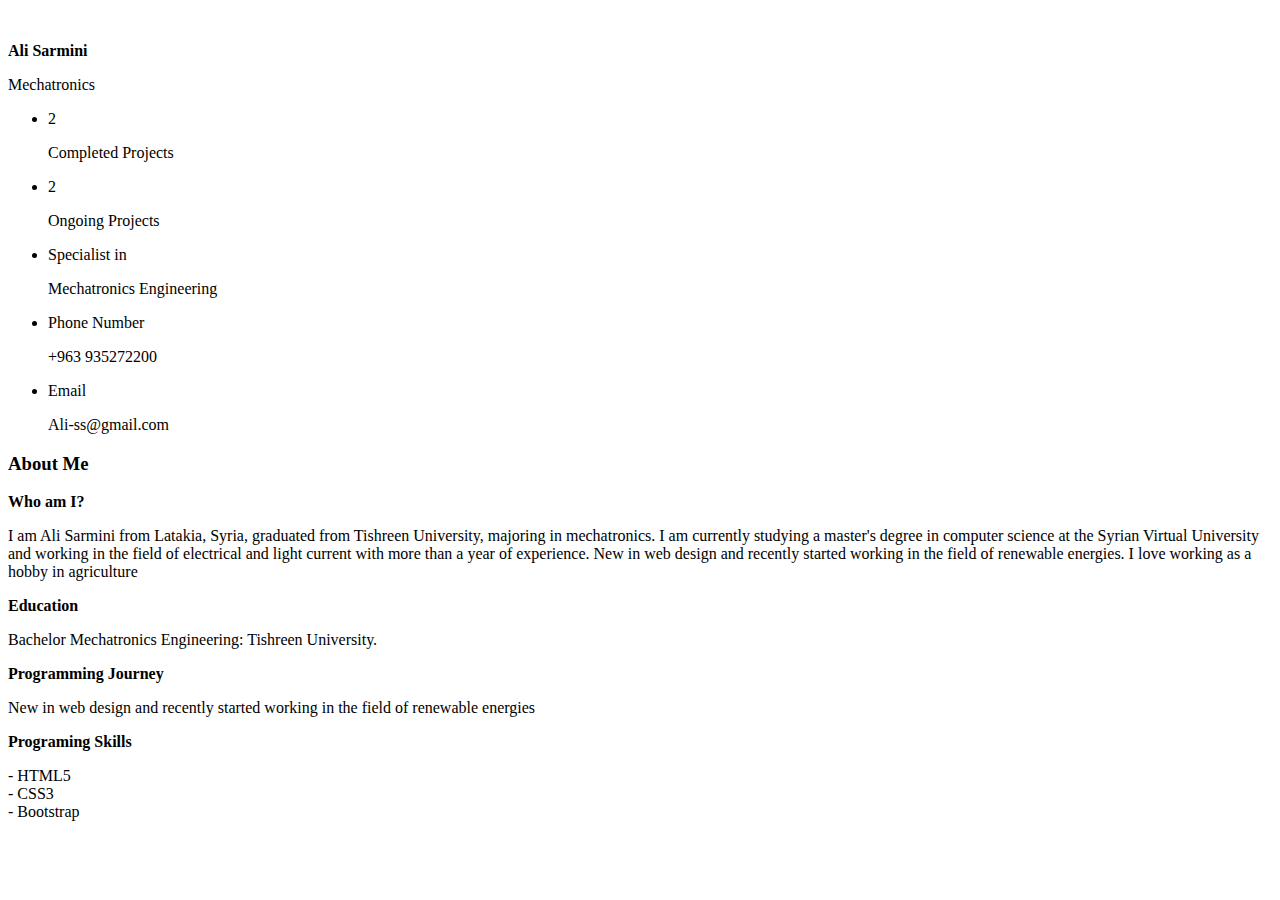
==== developer-ali.html @ 2e011bfa "Add files via upload" ====
<!doctype html>
<html lang="en">
    <head>
        <meta charset="utf-8">
        <meta name="viewport" content="width=device-width, initial-scale=1">
        <link href="https://cdn.jsdelivr.net/npm/bootstrap@5.3.2/dist/css/bootstrap.min.css" rel="stylesheet" integrity="sha384-T3c6CoIi6uLrA9TneNEoa7RxnatzjcDSCmG1MXxSR1GAsXEV/Dwwykc2MPK8M2HN" crossorigin="anonymous">
        <link rel="stylesheet" href="css/style.css">
        <title>developer Profile</title>
      </head>
      <body>
       
        <section class="profile-cover">
        </section>
       


        <section class="developer-information">
          <div class="container">
             <div class="row">
                <div class="col-lg-4 col-xl-4 col-md-12 col-xs-12 col-sm-12">
                   <div class="developer-details">
                      <div class="developer-identity">
                         <div class="developer-img">
                            <img src="images/p-photo.avif" alt="" class="img-fluid">				
                         </div>
                         <p><b>Ali Sarmini</b><br></p>
                         <p>Mechatronics</p>
                      </div>
                      <div class="developer-projects">
                         <ul>
                            <li>
                               <div class="projects-number">
                                  <span>2</span>
                                  <p>Completed Projects</p>
                               </div>
                            </li>
                            <li class="ongoing-style">
                               <div class="projects-number">
                                  <span>2</span>
                                  <p>Ongoing Projects</p>
                               </div>
                            </li>
                         </ul>
                      </div>
                      <div class="developer-more-details">
                         <ul>
                            <li>
                               <div class="dev-more-details-style">
                                  <span>Specialist in</span>
                                  <p>
                                    Mechatronics Engineering					  
                                  </p>
                               </div>
                            </li>
                            <li>
                               <div class="dev-more-details-style">
                                  <span>Phone Number</span>
                                  <p>
                                     +963 935272200					  
                                  </p>
                               </div>
                            </li>
                            <li>
                               <div class="dev-more-details-style">
                                  <span>Email</span>
                                  <p>Ali-ss@gmail.com</p>
                               </div>
                            </li>
                         </ul>
                      </div>
                     
                   </div>
                   
                
                </div>
                
                <div class="col-lg-8 col-xl-8 col-md-12 col-xs-12 col-sm-12">
                   <div class="developer-about-box">
                      <h3>About Me</h3>
                      <p><b>Who am I?</b><br></p>
                      <p>I am Ali Sarmini from Latakia, Syria, graduated from Tishreen University, majoring in mechatronics. I am currently studying a master's degree in computer science at the Syrian Virtual University and working in the field of electrical and light current with more than a year of experience. New in web design and recently started working in the field of renewable energies. I love working as a hobby in agriculture
                      </p>
                      <p>
                         <b>Education</b> <br>
                      </p>
                      <p>
                        Bachelor Mechatronics Engineering: Tishreen University.
                      </p>
                      <p>
                        <b>Programming Journey</b> <br>
                     </p>
                     <p>
                        New in web design and recently started working in the field of renewable energies
                     </p>
                     <p>
                      <b>Programing Skills</b> <br>
                   </p>
                   <p>
                    - HTML5 <br>
                    - CSS3 <br>
                    - Bootstrap <br>
                   </p>
                   </div>
                   
                </div>
             </div>
          </div>
       </section>

      

        <script src="https://cdn.jsdelivr.net/npm/@popperjs/core@2.11.8/dist/umd/popper.min.js" integrity="sha384-I7E8VVD/ismYTF4hNIPjVp/Zjvgyol6VFvRkX/vR+Vc4jQkC+hVqc2pM8ODewa9r" crossorigin="anonymous"></script>
        <script src="https://cdn.jsdelivr.net/npm/bootstrap@5.3.2/dist/js/bootstrap.min.js" integrity="sha384-BBtl+eGJRgqQAUMxJ7pMwbEyER4l1g+O15P+16Ep7Q9Q+zqX6gSbd85u4mG4QzX+" crossorigin="anonymous"></script>
      </body>
</html>
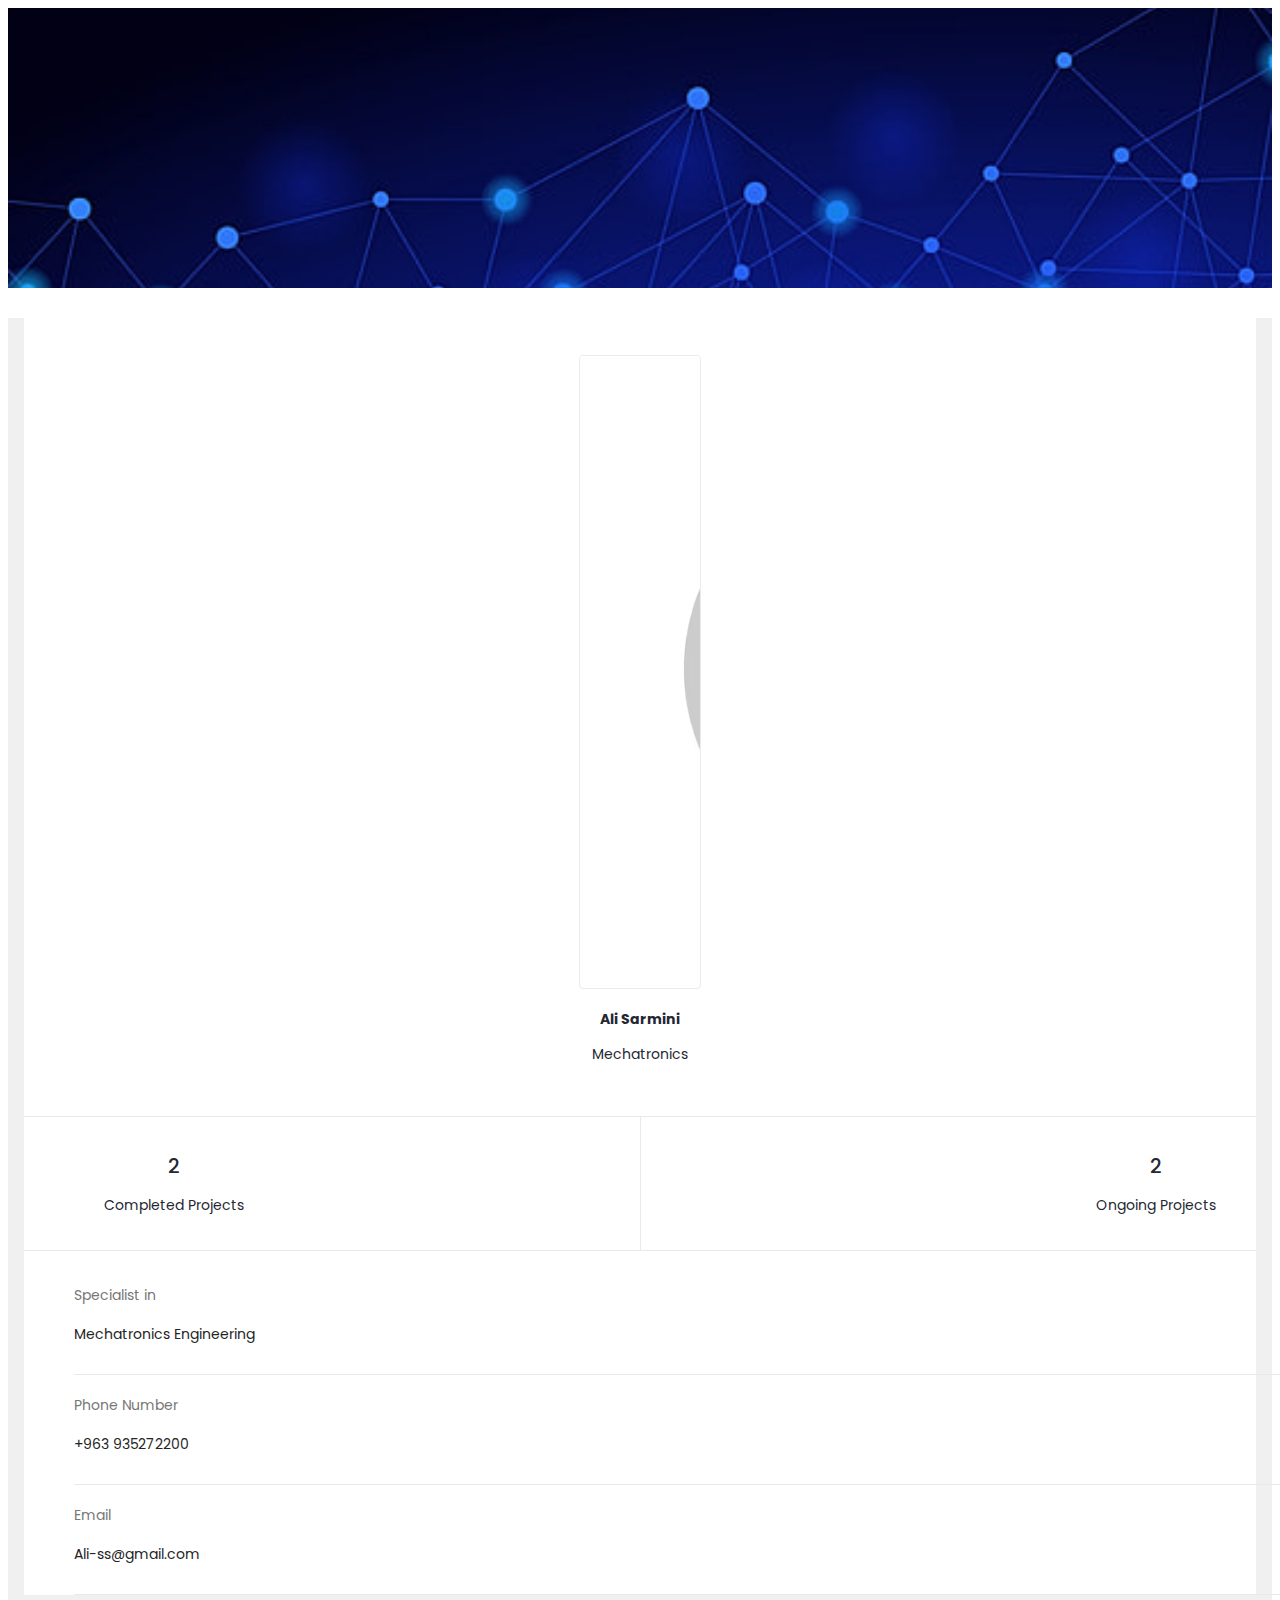
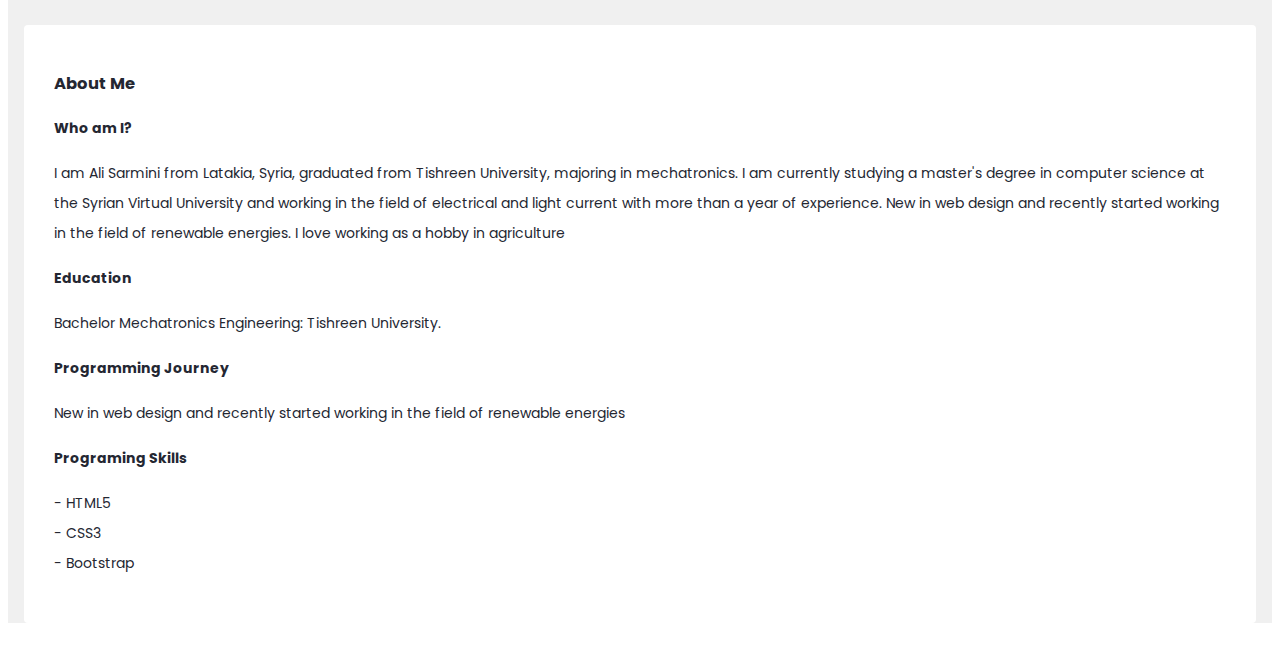
==== commit e35031a8: "Update developer-ali.html" ====
--- a/developer-ali.html
+++ b/developer-ali.html
@@ -4,7 +4,7 @@
         <meta charset="utf-8">
         <meta name="viewport" content="width=device-width, initial-scale=1">
         <link href="https://cdn.jsdelivr.net/npm/bootstrap@5.3.2/dist/css/bootstrap.min.css" rel="stylesheet" integrity="sha384-T3c6CoIi6uLrA9TneNEoa7RxnatzjcDSCmG1MXxSR1GAsXEV/Dwwykc2MPK8M2HN" crossorigin="anonymous">
-        <link rel="stylesheet" href="css/style.css">
+        <link rel="stylesheet" href="css/Style.css">
         <title>developer Profile</title>
       </head>
       <body>
@@ -112,4 +112,4 @@
         <script src="https://cdn.jsdelivr.net/npm/@popperjs/core@2.11.8/dist/umd/popper.min.js" integrity="sha384-I7E8VVD/ismYTF4hNIPjVp/Zjvgyol6VFvRkX/vR+Vc4jQkC+hVqc2pM8ODewa9r" crossorigin="anonymous"></script>
         <script src="https://cdn.jsdelivr.net/npm/bootstrap@5.3.2/dist/js/bootstrap.min.js" integrity="sha384-BBtl+eGJRgqQAUMxJ7pMwbEyER4l1g+O15P+16Ep7Q9Q+zqX6gSbd85u4mG4QzX+" crossorigin="anonymous"></script>
       </body>
-</html>+</html>
--- a/css/Style.css
+++ b/css/Style.css
@@ -0,0 +1,748 @@
+﻿@import url('https://fonts.googleapis.com/css2?family=Poppins:wght@400;800;900&display=swap');
+
+html {
+    scroll-behavior: smooth;
+  }
+
+body {
+    font-size: 14px;
+    font-family: Poppins,sans-serif;
+    color: #242732;
+}
+
+.bg-image {
+    background: url(../images/banner.jpg);
+    background-size: cover;
+    background-repeat: no-repeat;
+}
+
+.navbar {
+    padding-top: 35px;
+}
+
+.navbar-brand {
+    font-size: 30px;
+    color: white;
+}
+
+.offcanvas-header {
+    justify-content: end;
+}
+
+.nav-link {
+    color: black;
+}
+
+.info {
+    padding-top: 15px;
+}
+
+    .info p {
+        margin: 0px;
+    }
+
+.navbar .info a {
+    text-decoration: none;
+    font-size: 23px;
+    color: black;
+}
+
+.pb-100 {
+    padding-bottom: 100px;
+}
+about-detail {
+    padding-top: 35%;
+    padding-bottom: 100px;
+}
+
+.about-detail h5 {
+    font-size: 40px;
+    margin-bottom: 15px;
+    color: white;
+    font-weight: 400;
+}
+
+.about-detail h1 {
+    font-size: 58px;
+    margin-bottom: 10px;
+    color: white;
+    font-weight: bolder;
+}
+
+.about-detail p {
+    font-size: 22px;
+    color: white;
+    line-height: 28px;
+}
+
+.about-detail button {
+    border: none;
+    padding: 15px 40px;
+    margin-top: 15px;
+    color: white;
+    background: #ef6735;
+}
+
+    .about-detail button i {
+        font-size: 15px;
+        margin-left: 5px;
+    }
+
+.typing {
+    position: relative;
+    width: fit-content;
+    padding-right: 20px;
+}
+
+    .typing::after {
+        content: "|";
+        position: absolute;
+        right: 0;
+        width: 100%;
+        background: #ceb0b0;
+        animation: typing 4s steps(18) infinite, caret 1s infinite;
+    }
+
+@-webkit-keyframes typing {
+    to {
+        width: 0;
+    }
+}
+
+@keyframes typing {
+    to {
+        width: 0;
+    }
+}
+
+@-webkit-keyframes caret {
+    50% {
+        color: transparent;
+    }
+}
+
+@keyframes caret {
+    50% {
+        color: transparent;
+    }
+}
+
+@media screen and (max-width:768px) {
+    .about-detail h5 {
+        font-size: 25px;
+    }
+
+    .about-detail h1 {
+        font-size: 38px !important;
+    }
+}
+
+@media screen and (max-width:500px) {
+    .about-detail {
+        padding-top: 15%;
+        padding-bottom: 60px;
+    }
+
+        .about-detail h5 {
+            font-size: 20px;
+        }
+
+        .about-detail h1 {
+            font-size: 35px !important;
+            margin-bottom: 5px !important;
+        }
+}
+
+.banner-img {
+    position: relative;
+    width: 100%;
+    height: 100vh;
+}
+
+    .banner-img img {
+        position: absolute;
+        bottom: 0px;
+        width: 90%;
+    }
+
+@media screen and (max-width:768px) {
+    .banner-img {
+        height: 100%;
+    }
+}
+
+@media screen and (max-width:500px) {
+    .banner-img {
+        height: auto;
+    }
+
+        .banner-img img {
+            position: relative;
+        }
+}
+.bg-color {
+    background-color: #eaedf2;
+}
+
+
+.about-left img {
+    width: 100%;
+}
+
+.about-right {
+    padding-top: 80px;
+    padding-bottom: 80px;
+}
+
+    .about-right h2 {
+        font-size: 35px;
+        color: black;
+        font-weight: 600;
+        margin-bottom: 10px;
+    }
+
+    .about-right h6 {
+        color: #f90505;
+        font-size: 20px;
+        margin-bottom: 25px;
+    }
+
+    .about-right p {
+        line-height: 35px;
+        font-size: 16px;
+        margin-bottom: 50px;
+        letter-spacing: 0.2px;
+        word-spacing: 0.5px;
+    }
+
+        .about-right p span {
+            color: black;
+            font-weight: 600;
+            border-bottom: 3px solid red;
+        }
+
+    .about-right table tr td {
+        padding: 10px;
+    }
+
+@media screen and (max-width:768px) {
+    .about-right table tr td,
+    .about-right table tr th {
+        padding: 10px 0px;
+        font-size: 13px;
+    }
+}
+
+@media screen and (max-width:500px) {
+    .about-right table tr td,
+    .about-right table tr th {
+        padding: 10px;
+        font-size: 16px;
+    }
+}
+
+.navbar-toggler {
+    border-color: rgb(239, 103, 53);
+    color
+}
+
+.navbar-toggler-icon {
+    background-image: url(
+        "data:image/svg+xml;charset=utf8,%3Csvg viewBox='0 0 32 32' xmlns='http://www.w3.org/2000/svg'%3E%3Cpath stroke='rgb(239, 103, 53)' stroke-width='2' stroke-linecap='round' stroke-miterlimit='10' d='M4 8h24M4 16h24M4 24h24'/%3E%3C/svg%3E");
+}
+
+
+
+
+
+.services {
+    margin-top: 70px;
+    margin-bottom: 100px;
+}
+.carousel .carousel-item {
+    height: 650px;
+  }
+  
+  .carousel-item img {
+      position: absolute;
+      top: 0;
+      left: 0;
+      min-height: 650px;
+  }
+
+.dev-projects {
+    background-image: url(../images/background-img-999.png);
+	height: auto;
+	background-position: center center;
+	background-size: cover;
+	padding: 80px 0px 50px 0px;
+}
+
+.dev-projects .row {
+	padding: 0 !important;
+}
+
+.dev-projects.dev-projects-content.trending-services
+{
+	background-image: url("../images/background-img-999.png");
+}
+.dev-projects.dev-projects-content.top-selling-services
+{
+	background-image: url("../images/background-img-999.png");
+}
+.dev-projects-content {
+	position:relative;
+	background-color:#F8F8F8;
+}
+
+.dev-proj {
+	background-color: transparent;
+}
+
+.dev-proj a {
+	text-decoration: none;
+}
+
+.heading-panel{
+	margin-bottom: 50px;
+	position:relative;
+	z-index:999;
+}
+
+.heading-panel h2{
+	font-size: 34px;
+	margin-bottom: 0;
+	color: #242424;
+	font-weight: 600;
+    line-height: 1.8;
+}
+.heading-panel h2 span{
+	font-weight: 400;
+}
+.heading-projects-title
+{
+    font-family: 'Times New Roman', Times, serif;
+}
+.heading-projects-title p
+{
+    font-size: x-large;
+}
+.section-center {
+	text-align: center;
+	margin-bottom: 50px;
+}
+
+/*card*/
+.project-card-grid {
+	background-color: #fff;
+	padding: 15px;
+	box-shadow:1px 0px 20px rgba(0,0,0,0.07);
+	margin-bottom:30px;
+	border-radius:4px;
+}
+
+.project-img{
+	position: relative;
+	border-radius: 4px;
+	overflow: hidden;
+}
+
+.project-img img{
+	width: 100%;
+    height: 250px;
+}
+
+.project-details {
+	display: flex;
+	flex-direction:column;
+	overflow: hidden;
+	padding-top: 15px;
+}
+
+.project-details .project-released-year p {
+	margin: 0;
+	color: #777;
+	font-size: 14px;
+}
+.project-details .project-released-year {
+	border-top:1px solid #ebebeb;
+	padding-top: 10px;
+	margin-top:15px;
+	display: flex;
+	flex-direction: row;
+	justify-content: space-between;
+	align-items: center;
+}
+.project-details p span{
+	color: #fe696a;
+	font-weight: 500;
+	font-size: 18px;
+	margin-left: 5px;
+	vertical-align: baseline;
+}
+
+.project-details i{
+    font-size: 14px;
+}
+
+.project-details p span{
+    font-size: 16px;
+}
+
+.project-content {
+	position:relative;	
+}
+
+.project-content .dev-profile {
+	position:relative;
+	overflow:hidden;
+	margin-bottom:10px;	
+}
+
+.project-content .dev-profile .dev-image {
+	float: left;
+	margin-right: 10px;	
+}
+.project-content .dev-profile .dev-profile-data {
+	display:inline-block;
+	line-height: 30px;	
+}
+
+.project-content .dev-profile .dev-profile-data .dev-name a {
+	color:#242424;
+	line-height: 30px;
+	font-size:16px;
+    font-family:'Times New Roman', Times, serif;
+}
+
+
+.project-content .dev-profile .dev-profile-data .fr-latest-member {
+	color:#777;	
+}
+.project-content p {
+	margin-bottom: 10px;
+	font-size: 18px;
+	line-height: 30px;
+	font-weight: 500;
+}
+.project-content p a {
+	color:#242424;
+	text-transform:capitalize;
+}
+.project-content p a:hover {
+	color:#fe696a;
+}
+.project-content span.reviews {
+	color: #777;
+	font-size: 14px;
+	display:block;
+}
+.project-content span.reviews i{
+	color: #fe696a;
+	margin-right: 5px;
+}
+.project-content p.project-description {
+	font-size:14px;
+	color:#777;
+	margin-bottom: 5px;
+	display: block;	
+}
+
+.project-content img {
+	max-width: 30px;
+	border-radius: 50%;
+}
+.project-content p {
+    font-size: 16px;
+
+}	
+
+
+.profile-cover
+{
+		height: 280px;
+		background-position: center center;
+		background-size: cover;
+		background-repeat: no-repeat;
+		background-image: url(../images/background-profile.jpg);
+}
+
+.developer-information
+{
+	background-color: #f0f0f0;
+	padding-top:0 !important;
+}
+
+.developer-details{
+	background-color: #FFF;
+}
+
+.developer-details .developer-projects ul li {
+	float: left;
+	text-align: center;
+	list-style-type: none;
+}
+.developer-details .developer-projects::before {
+	content: "";
+	position: absolute;
+	border-right: 1px solid #e9e9e9;
+	top: 0;
+	height: 100%;
+	left: 50%;
+}
+
+
+.developer-details .developer-projects ul .ongoing-style {
+	float: right;
+}
+
+.developer-details .developer-projects {
+	overflow: hidden;
+	border-bottom: 1px solid #e9e9e9;
+	border-top: 1px solid #e9e9e9;
+	padding: 20px 40px;
+	position: relative;
+}
+.developer-identity {
+	text-align: center;
+	padding: 37px 0;
+}
+.developer-identity .developer-img {
+	width: auto;
+	background: #fff;
+	max-width: 120px;
+	border-radius: 4px;
+	margin: 0 auto 20px;
+	border: 1px solid #ebebeb;	
+	border-radius: 4px;
+    position: relative;
+    overflow: hidden;
+}
+.developer-details .developer-projects ul li .projects-number span {
+	font-size: 20px;
+	font-weight: 500;
+}
+
+.developer-details .developer-projects ul li .projects-number p {
+	font-size: 14px;
+}
+
+
+.developer-more-details ul {
+	width:100%;
+	list-style-type: none;	
+}
+
+
+.developer-more-details ul li {
+	border-bottom: 1px solid #e9e9e9;
+	padding: 15px 0;
+}
+
+.developer-more-details .dev-more-details-style span {
+	font-size: 14px;
+	color:#777;
+	line-height:30px;
+}
+.developer-more-details ul li .dev-more-details-style p {
+	color: #242424;
+	font-size: 14px;
+}
+
+
+.developer-more-details {
+	padding: 0 10px;
+	padding-bottom: 0;
+}
+.developer-more-details ul li .dev-more-details-style span {
+	font-size: 14px;
+}
+
+.developer-about-box {
+	-webkit-background-size: cover;
+    -moz-background-size: cover;
+    -o-background-size: cover;
+    background-size: cover;
+    background-position: top right;
+    background-attachment: scroll;
+	background-repeat:no-repeat;
+	background-color: #FFF;
+	padding: 30px;
+	margin-bottom: 30px;
+	border-radius: 4px;
+}
+.developer-about-box p {
+	line-height: 30px;
+	margin-bottom: 15px;
+	font-size: 14px;
+
+}
+.developer-details, .developer-about-box {
+	margin-top: 30px;
+}
+.card {
+    box-shadow: 0 4px 8px 0 rgba(0, 0, 0, 0.2);
+    margin: 8px;
+  }
+  
+  .about-section {
+    padding: 50px;
+    text-align: center;
+    background-color: #6182b4;
+    color: white;
+  }
+  
+  .container {
+    padding: 0 16px;
+  }
+  
+  .container::after, .row::after {
+    
+    display: table;
+  }
+  
+  .title {
+    color: grey;
+  }
+  .p{
+    overflow: hidden;
+    text-overflow: ellipsis;  
+  }
+  
+  .button {
+    border: none;
+    outline: 0;
+    display: block;
+    padding: 8px;
+    color: white;
+    background-color: #6182b4;
+    text-align: center;
+    cursor: pointer;
+    width:25%;
+    border-radius: 10cm;
+    margin:0 auto;
+    
+    
+  }
+  
+  .button:hover {
+    background-color: rgb(65, 137, 139);
+  }
+  
+  @media screen and (max-width: 650px) {
+    .column {
+      width: 100%;
+      display: block;
+    }
+  }
+
+
+
+
+
+
+  .fr-contact-form {
+	background-color: #fff;
+	padding: 30px;
+	border-radius: 12px;
+	position: relative;
+	overflow: hidden;
+}
+
+.fr-contact-form input {
+	height: 48px;
+	font-size: 14px;
+	margin-bottom: 30px;
+	background-color: #f0f0f0;
+	border: none;
+}
+
+.fr-contact-form form {
+	margin-top: 30px;
+}
+
+.fr-contact-form a {
+	float: right;
+	margin-top: 30px;
+	display: inline-block;
+}
+
+.fr-contact-form ::placeholder {
+    color: #242424;
+   }
+
+   .fr-contact-form label {
+	display:block;
+	margin-bottom: 20px;
+}
+
+.fr-contact-form label .wpcf7-form-control-wrap input.form-control, .fr-contact-form label .wpcf7-form-control-wrap textarea.form-control {
+	margin-top:10px;
+	margin-bottom: 0;
+}
+
+
+.fr-contact-form {
+	padding: 25px 15px;
+}
+
+.fr-contact-form .fr-con-collection {
+	float: left;
+	margin-right: 16px;
+	overflow: hidden;
+	margin-top: 10px;
+	width:40px;
+}
+
+.fr-contact-form .heading-contents-2 {
+	overflow: hidden;
+    font-family:Arial, Helvetica, sans-serif;
+}
+
+.heading-contents-2 h1 {
+	margin-bottom: 15px;
+    text-align: center;
+}
+
+.heading-contents-2 p {
+	font-size: 16px;
+	line-height: 22px;
+}
+
+.contact-section
+{
+	padding: 0px 0px 130px 0px;
+	background-color: #F5F5F5;
+}
+
+.fr-contact {
+	margin-top: 150px;
+}
+
+.btn-theme, .post-excerpt .wp-block-button .wp-block-button__link, .post-excerpt .wp-block-search__button, .post-excerpt .wp-block-file .wp-block-file__button, .post-password-form input[type="submit"], .woocommerce #respond input#submit.alt, .woocommerce a.button.alt, .woocommerce button.button.alt, .woocommerce input.button.alt, .woocommerce #respond input#submit, .woocommerce a.button, .woocommerce button.button, .woocommerce input.button  {
+	padding:12px 30px;
+    text-align: center;
+	border-radius:4px;
+	box-shadow:none;
+	border:1px solid #fe696a;
+	background-color:#fe696a;
+	color:#FFF;
+	text-decoration:none;
+	-webkit-transition: all 0.3s ease 0s;
+	-moz-transition: all 0.3s ease- 0s;
+	-o-transition: all 0.3s ease 0s;
+	transition: all 0.3s ease 0s;
+}
+.btn-theme:hover, .post-excerpt .wp-block-button .wp-block-button__link:hover, .post-excerpt .wp-block-search__button:hover, .post-excerpt .wp-block-file .wp-block-file__button:hover, .post-password-form input[type="submit"]:hover, .woocommerce #respond input#submit.alt:hover, .woocommerce a.button.alt:hover, .woocommerce button.button.alt:hover, .woocommerce input.button.alt:hover, .woocommerce #respond input#submit:hover, .woocommerce a.button:hover, .woocommerce button.button:hover, .woocommerce input.button:hover   {
+	box-shadow: 0 0.5rem 1.125rem -0.5rem rgba(254,105,106,0.9);
+	color:#FFF;
+	background-color:#fe696a;
+}
+.button-center{
+    text-align: center;
+}
+
+.offcanvas-body ul li a:hover{
+    color: #fe696a;
+    
+}
